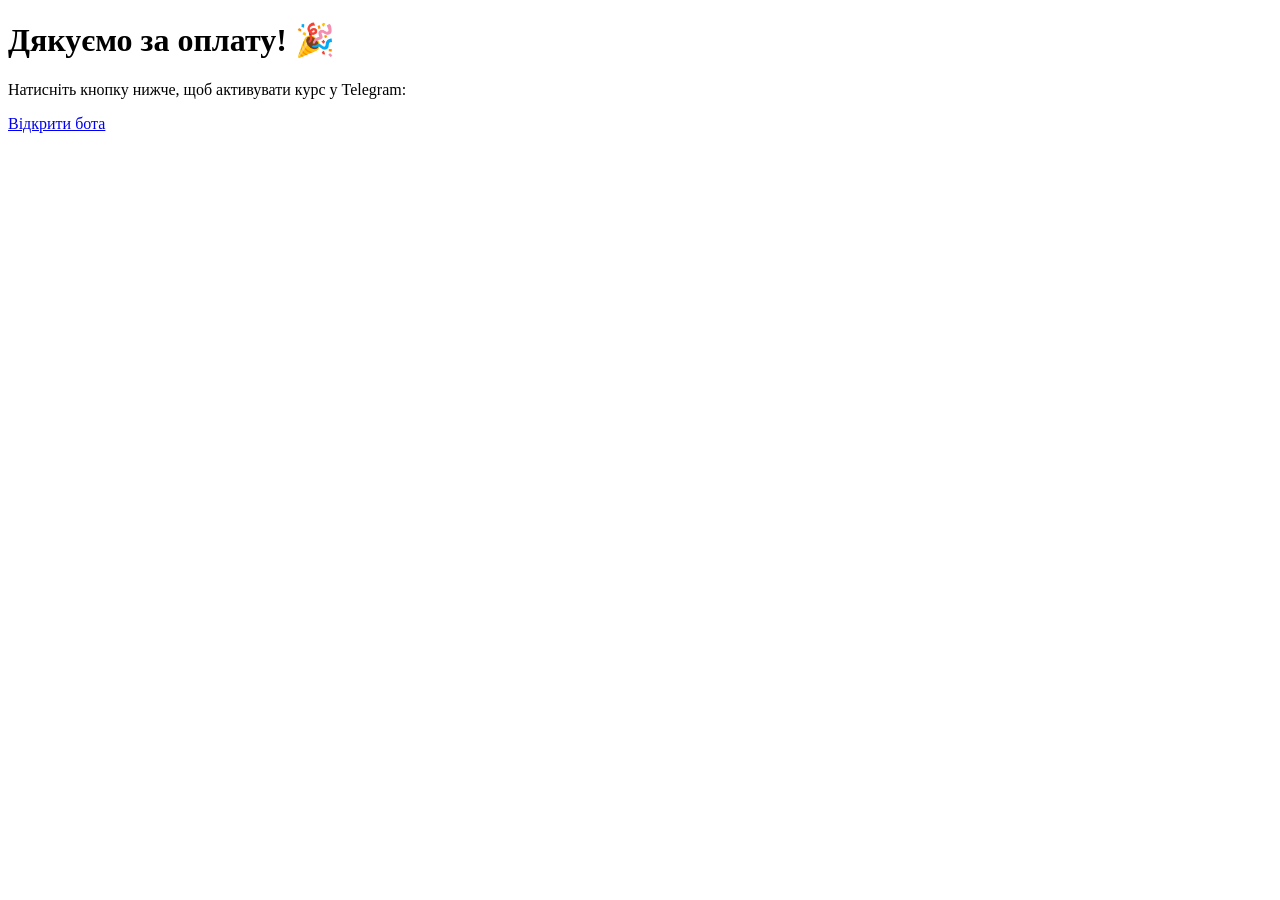
==== success.html @ a45d78f6 "feat: fix" ====
<!DOCTYPE html>
<html lang="uk">
<head>
  <meta charset="UTF-8" />
  <title>Оплата успішна</title>
</head>
<body>
  <h1>Дякуємо за оплату! 🎉</h1>
  <p>Натисніть кнопку нижче, щоб активувати курс у Telegram:</p>
  <a id="botLink" href="#">Відкрити бота</a>

  <script>
    const params = new URLSearchParams(window.location.search);
    const token = params.get("token");

    const botUsername = "YOUR_BOT_USERNAME";
    document.getElementById(
      "botLink"
    ).href = `https://t.me/${botUsername}?start=${token}`;
  </script>
</body>
</html>
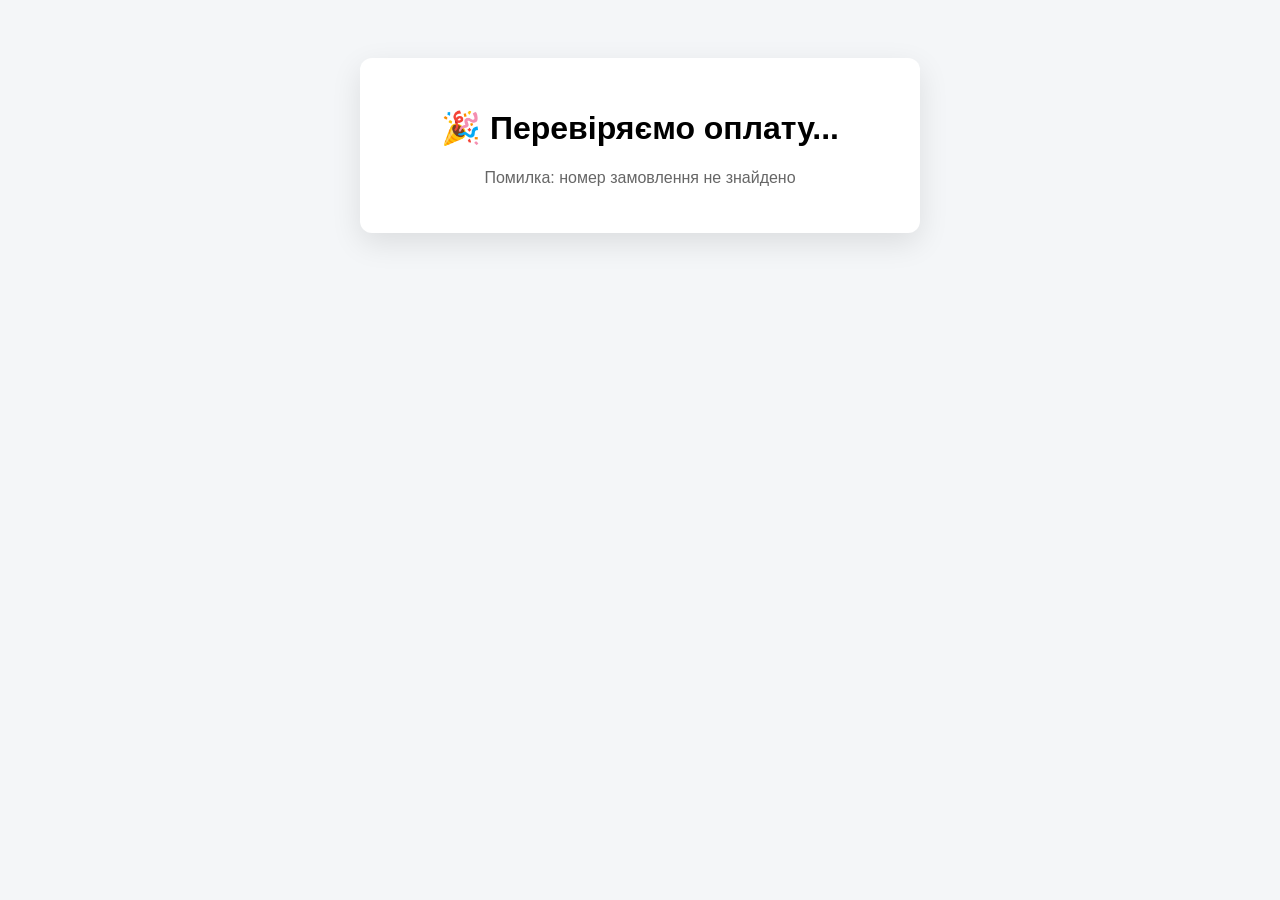
==== commit 1c7fb9ec: "feat: fix" ====
--- a/success.html
+++ b/success.html
@@ -3,20 +3,89 @@
 <head>
   <meta charset="UTF-8" />
   <title>Оплата успішна</title>
+  <style>
+    body {
+      font-family: Arial;
+      text-align: center;
+      padding: 50px;
+      background: #f4f6f8;
+    }
+    .card {
+      background: white;
+      padding: 30px;
+      border-radius: 12px;
+      max-width: 500px;
+      margin: auto;
+      box-shadow: 0 10px 30px rgba(0,0,0,0.1);
+    }
+    .btn {
+      display: inline-block;
+      margin-top: 20px;
+      padding: 12px 24px;
+      background: #229ED9;
+      color: white;
+      text-decoration: none;
+      border-radius: 8px;
+      font-size: 18px;
+    }
+    .loading {
+      color: #666;
+    }
+  </style>
 </head>
 <body>
-  <h1>Дякуємо за оплату! 🎉</h1>
-  <p>Натисніть кнопку нижче, щоб активувати курс у Telegram:</p>
-  <a id="botLink" href="#">Відкрити бота</a>
+  <div class="card">
+    <h1>🎉 Перевіряємо оплату...</h1>
+    <p class="loading" id="status">Будь ласка, зачекайте 3-5 секунд</p>
+    <a id="botLink" class="btn" style="display:none;">Відкрити Telegram бот</a>
+  </div>
 
   <script>
     const params = new URLSearchParams(window.location.search);
-    const token = params.get("token");
+    const order = params.get("order");
 
-    const botUsername = "YOUR_BOT_USERNAME";
-    document.getElementById(
-      "botLink"
-    ).href = `https://t.me/${botUsername}?start=${token}`;
+    const botUsername = "YOUR_BOT_USERNAME"; // <-- ЗАМІНИ
+    const API_URL = "https://validatetoken-dwtlhl22ra-uc.a.run.app";
+
+    async function checkPayment() {
+      if (!order) {
+        document.getElementById("status").innerText =
+          "Помилка: номер замовлення не знайдено";
+        return;
+      }
+
+      try {
+        // чекаємо webhook (WayForPay інколи обробляє 2-10 сек)
+        await new Promise((r) => setTimeout(r, 4000));
+
+        const res = await fetch(API_URL, {
+          method: "POST",
+          headers: { "Content-Type": "application/json" },
+          body: JSON.stringify({ orderReference: order }),
+        });
+
+        const data = await res.json();
+
+        if (!data.valid || !data.token) {
+          document.getElementById("status").innerText =
+            "Платіж ще обробляється. Оновіть сторінку через 5-10 секунд.";
+          return;
+        }
+
+        document.getElementById("status").innerText =
+          "✅ Оплата підтверджена! Доступ відкрито.";
+
+        const botLink = document.getElementById("botLink");
+        botLink.href = `https://t.me/${botUsername}?start=${data.token}`;
+        botLink.style.display = "inline-block";
+      } catch (e) {
+        document.getElementById("status").innerText =
+          "Помилка перевірки оплати. Спробуйте оновити сторінку.";
+        console.error(e);
+      }
+    }
+
+    checkPayment();
   </script>
 </body>
 </html>
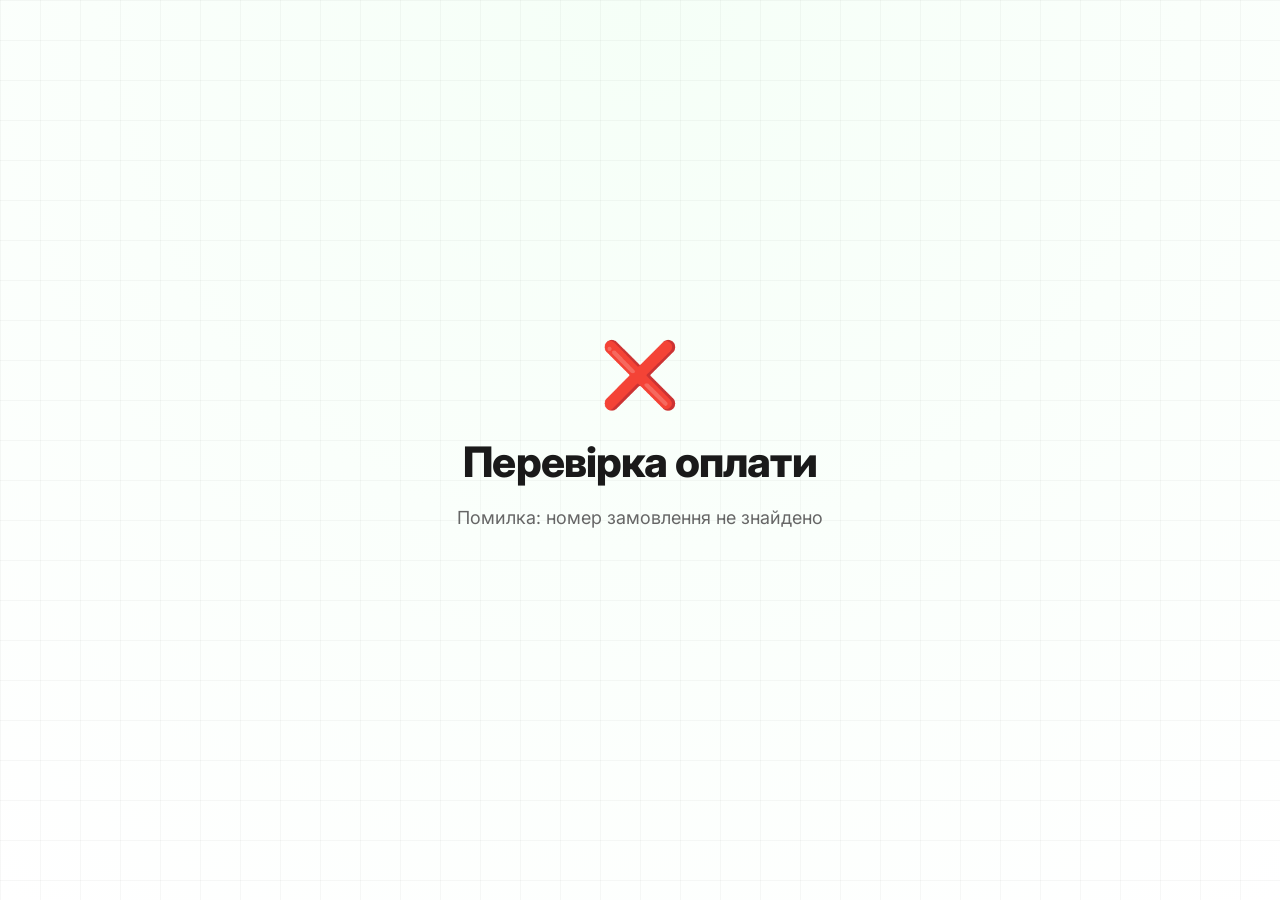
==== commit bb758f97: "feat: fix" ====
--- a/success.html
+++ b/success.html
@@ -1,91 +1,186 @@
 <!DOCTYPE html>
 <html lang="uk">
 <head>
-  <meta charset="UTF-8" />
-  <title>Оплата успішна</title>
-  <style>
-    body {
-      font-family: Arial;
-      text-align: center;
-      padding: 50px;
-      background: #f4f6f8;
-    }
-    .card {
-      background: white;
-      padding: 30px;
-      border-radius: 12px;
-      max-width: 500px;
-      margin: auto;
-      box-shadow: 0 10px 30px rgba(0,0,0,0.1);
-    }
-    .btn {
-      display: inline-block;
-      margin-top: 20px;
-      padding: 12px 24px;
-      background: #229ED9;
-      color: white;
-      text-decoration: none;
-      border-radius: 8px;
-      font-size: 18px;
-    }
-    .loading {
-      color: #666;
-    }
-  </style>
+    <meta charset="UTF-8">
+    <meta name="viewport" content="width=device-width, initial-scale=1.0">
+    <title>Оплата успішна | Матриця Долі</title>
+    <link rel="preconnect" href="https://fonts.googleapis.com">
+    <link rel="preconnect" href="https://fonts.gstatic.com" crossorigin>
+    <link href="https://fonts.googleapis.com/css2?family=Inter:wght@400;600;800&display=swap" rel="stylesheet">
+    <style>
+        :root {
+            --bg-gradient: radial-gradient(circle at top center, #f5fff7 0%, #ffffff 100%); /* Легкий відтінок зеленого для успіху */
+            --accent-color: #1a1a1a;
+            --text-main: #1a1a1a;
+            --text-secondary: #666;
+            --grid-color: rgba(0, 0, 0, 0.03);
+            --success-color: #27ae60;
+        }
+
+        * {
+            margin: 0;
+            padding: 0;
+            box-sizing: border-box;
+            font-family: 'Inter', sans-serif;
+        }
+
+        body {
+            background: var(--bg-gradient);
+            color: var(--text-main);
+            min-height: 100vh;
+            display: flex;
+            align-items: center;
+            justify-content: center;
+            overflow: hidden;
+            position: relative;
+        }
+
+        /* Фонова сітка */
+        body::before {
+            content: "";
+            position: absolute;
+            top: 0; left: 0; right: 0; bottom: 0;
+            background-image: 
+                linear-gradient(var(--grid-color) 1px, transparent 1px),
+                linear-gradient(90deg, var(--grid-color) 1px, transparent 1px);
+            background-size: 40px 40px;
+            z-index: -1;
+        }
+
+        .container {
+            width: 100%;
+            max-width: 500px;
+            padding: 2rem;
+            text-align: center;
+            animation: fadeIn 0.8s ease-out;
+        }
+
+        /* Іконка успіху або емодзі */
+        .status-icon {
+            font-size: 64px;
+            margin-bottom: 24px;
+            display: inline-block;
+        }
+
+        h1 {
+            font-size: clamp(28px, 6vw, 42px);
+            font-weight: 800;
+            line-height: 1.2;
+            letter-spacing: -0.02em;
+            margin-bottom: 16px;
+        }
+
+        .status-text {
+            font-size: 18px;
+            color: var(--text-secondary);
+            margin-bottom: 32px;
+            line-height: 1.6;
+        }
+
+        /* Кнопка Telegram */
+        .btn-telegram {
+            display: none; /* З'явиться через JS */
+            width: 100%;
+            max-width: 320px;
+            margin: 0 auto;
+            padding: 18px 24px;
+            border-radius: 16px;
+            background: var(--accent-color);
+            color: white;
+            text-decoration: none;
+            font-size: 16px;
+            font-weight: 600;
+            transition: all 0.3s ease;
+            box-shadow: 0 10px 20px rgba(0,0,0,0.1);
+        }
+
+        .btn-telegram:hover {
+            transform: translateY(-2px);
+            box-shadow: 0 15px 30px rgba(0,0,0,0.15);
+            opacity: 0.9;
+        }
+
+        /* Анімація завантаження (крапки) */
+        .loading-dots:after {
+            content: ' .';
+            animation: dots 1.5s steps(5, end) infinite;
+        }
+
+        @keyframes dots {
+            0%, 20% { color: rgba(0,0,0,0); text-shadow: .25em 0 0 rgba(0,0,0,0), .5em 0 0 rgba(0,0,0,0); }
+            40% { color: var(--text-secondary); text-shadow: .25em 0 0 rgba(0,0,0,0), .5em 0 0 rgba(0,0,0,0); }
+            60% { text-shadow: .25em 0 0 var(--text-secondary), .5em 0 0 rgba(0,0,0,0); }
+            80%, 100% { text-shadow: .25em 0 0 var(--text-secondary), .5em 0 0 var(--text-secondary); }
+        }
+
+        @keyframes fadeIn {
+            from { opacity: 0; transform: translateY(20px); }
+            to { opacity: 1; transform: translateY(0); }
+        }
+    </style>
 </head>
 <body>
-  <div class="card">
-    <h1>🎉 Перевіряємо оплату...</h1>
-    <p class="loading" id="status">Будь ласка, зачекайте 3-5 секунд</p>
-    <a id="botLink" class="btn" style="display:none;">Відкрити Telegram бот</a>
-  </div>
 
-  <script>
-    const params = new URLSearchParams(window.location.search);
-    const order = params.get("order");
+    <div class="container">
+        <div class="status-icon" id="icon">⏳</div>
+        <h1 id="headline">Перевірка оплати</h1>
+        <p class="status-text" id="status">Будь ласка, зачекайте 3-5 секунд<span class="loading-dots"></span></p>
+        
+        <a id="botLink" class="btn-telegram">
+            Відкрити Telegram бот
+        </a>
+    </div>
 
-    const botUsername = "YOUR_BOT_USERNAME"; // <-- ЗАМІНИ
-    const API_URL = "https://validatetoken-dwtlhl22ra-uc.a.run.app";
+    <script>
+        const params = new URLSearchParams(window.location.search);
+        const order = params.get("order");
 
-    async function checkPayment() {
-      if (!order) {
-        document.getElementById("status").innerText =
-          "Помилка: номер замовлення не знайдено";
-        return;
-      }
+        const botUsername = "my_course_ua_bot";
+        const API_URL = "https://validatetoken-dwtlhl22ra-uc.a.run.app";
 
-      try {
-        // чекаємо webhook (WayForPay інколи обробляє 2-10 сек)
-        await new Promise((r) => setTimeout(r, 4000));
+        async function checkPayment() {
+            if (!order) {
+                document.getElementById("status").innerText = "Помилка: номер замовлення не знайдено";
+                document.getElementById("icon").innerText = "❌";
+                return;
+            }
 
-        const res = await fetch(API_URL, {
-          method: "POST",
-          headers: { "Content-Type": "application/json" },
-          body: JSON.stringify({ orderReference: order }),
-        });
+            try {
+                // Очікування обробки платежу
+                await new Promise((r) => setTimeout(r, 4000));
 
-        const data = await res.json();
+                const res = await fetch(API_URL, {
+                    method: "POST",
+                    headers: { "Content-Type": "application/json" },
+                    body: JSON.stringify({ orderReference: order }),
+                });
 
-        if (!data.valid || !data.token) {
-          document.getElementById("status").innerText =
-            "Платіж ще обробляється. Оновіть сторінку через 5-10 секунд.";
-          return;
+                const data = await res.json();
+
+                if (!data.valid || !data.token) {
+                    document.getElementById("status").innerText = "Платіж ще обробляється. Оновіть сторінку через 10 секунд.";
+                    document.getElementById("icon").innerText = "🔄";
+                    return;
+                }
+
+                // Успіх
+                document.getElementById("icon").innerText = "✅";
+                document.getElementById("headline").innerText = "Оплата успішна!";
+                document.getElementById("status").innerText = "Доступ активовано. Натисніть кнопку нижче, щоб почати навчання.";
+                document.getElementById("status").style.color = "var(--success-color)";
+
+                const botLink = document.getElementById("botLink");
+                botLink.href = `https://t.me/${botUsername}?start=${data.token}`;
+                botLink.style.display = "block";
+                
+            } catch (e) {
+                document.getElementById("status").innerText = "Помилка з'єднання. Спробуйте оновити сторінку.";
+                document.getElementById("icon").innerText = "⚠️";
+                console.error(e);
+            }
         }
 
-        document.getElementById("status").innerText =
-          "✅ Оплата підтверджена! Доступ відкрито.";
-
-        const botLink = document.getElementById("botLink");
-        botLink.href = `https://t.me/${botUsername}?start=${data.token}`;
-        botLink.style.display = "inline-block";
-      } catch (e) {
-        document.getElementById("status").innerText =
-          "Помилка перевірки оплати. Спробуйте оновити сторінку.";
-        console.error(e);
-      }
-    }
-
-    checkPayment();
-  </script>
+        checkPayment();
+    </script>
 </body>
 </html>
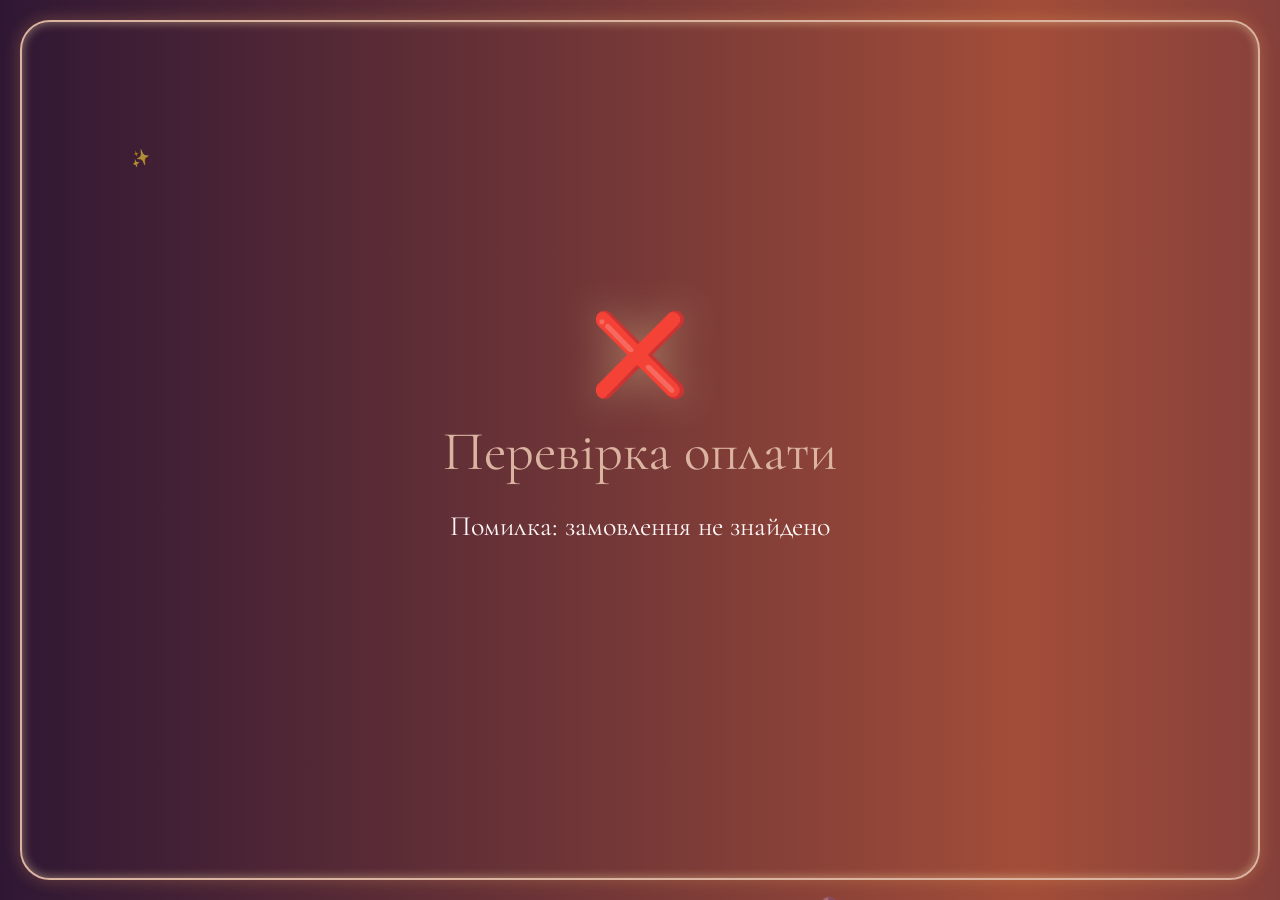
==== commit 3324968d: "feat: fix" ====
--- a/success.html
+++ b/success.html
@@ -3,20 +3,13 @@
 <head>
     <meta charset="UTF-8">
     <meta name="viewport" content="width=device-width, initial-scale=1.0">
-    <title>Оплата успішна | Матриця Долі</title>
+    <title>Статус оплати | Матриця Долі</title>
+    
     <link rel="preconnect" href="https://fonts.googleapis.com">
     <link rel="preconnect" href="https://fonts.gstatic.com" crossorigin>
-    <link href="https://fonts.googleapis.com/css2?family=Inter:wght@400;600;800&display=swap" rel="stylesheet">
+    <link href="https://fonts.googleapis.com/css2?family=Inter:wght@400;600;800&family=Cormorant+Garamond:wght@400;600&family=Montserrat:wght@600&display=swap" rel="stylesheet">
+    
     <style>
-        :root {
-            --bg-gradient: radial-gradient(circle at top center, #f5fff7 0%, #ffffff 100%); /* Легкий відтінок зеленого для успіху */
-            --accent-color: #1a1a1a;
-            --text-main: #1a1a1a;
-            --text-secondary: #666;
-            --grid-color: rgba(0, 0, 0, 0.03);
-            --success-color: #27ae60;
-        }
-
         * {
             margin: 0;
             padding: 0;
@@ -25,82 +18,127 @@
         }
 
         body {
-            background: var(--bg-gradient);
-            color: var(--text-main);
+            min-height: 100vh;
+            overflow: hidden;
+            background: #2f1734; /* Фолбек */
+        }
+
+        .hero-section {
+            position: relative;
+            width: 100%;
             min-height: 100vh;
             display: flex;
             align-items: center;
             justify-content: center;
+            padding: 20px;
+            background: linear-gradient(90deg, #2f1734 0%, #a24d39 80%, #86403b 100%);
             overflow: hidden;
-            position: relative;
-        }
-
-        /* Фонова сітка */
-        body::before {
+        }
+
+        /* Золотиста рамка як на головній */
+        .hero-section::before {
             content: "";
             position: absolute;
-            top: 0; left: 0; right: 0; bottom: 0;
-            background-image: 
-                linear-gradient(var(--grid-color) 1px, transparent 1px),
-                linear-gradient(90deg, var(--grid-color) 1px, transparent 1px);
-            background-size: 40px 40px;
-            z-index: -1;
-        }
-
-        .container {
-            width: 100%;
-            max-width: 500px;
-            padding: 2rem;
+            z-index: 10;
+            top: 20px;
+            left: 20px;
+            right: 20px;
+            bottom: 20px;
+            border-radius: 30px;
+            pointer-events: none;
+            border: 2px solid #dbb3a1;
+            box-shadow:
+                0 0 15px 2px rgba(255, 180, 100, 0.212),
+                inset 0 0 10px 1px rgba(255, 230, 170, 0.4);
+        }
+
+        .info {
+            display: flex;
+            flex-direction: column;
+            align-items: center;
             text-align: center;
+            max-width: 800px;
+            width: 90%;
+            color: #fef6f7;
+            z-index: 20;
             animation: fadeIn 0.8s ease-out;
         }
 
-        /* Іконка успіху або емодзі */
         .status-icon {
-            font-size: 64px;
-            margin-bottom: 24px;
-            display: inline-block;
+            font-size: 80px;
+            margin-bottom: 20px;
+            filter: drop-shadow(0px 0px 20px rgba(255, 230, 170, 0.4));
         }
 
         h1 {
-            font-size: clamp(28px, 6vw, 42px);
-            font-weight: 800;
-            line-height: 1.2;
-            letter-spacing: -0.02em;
-            margin-bottom: 16px;
+            font-family: "Cormorant Garamond", serif;
+            font-size: clamp(35px, 5vw, 55px);
+            font-weight: normal;
+            margin-bottom: 25px;
+            color: #dbb3a1;
+            line-height: 1.1;
         }
 
         .status-text {
-            font-size: 18px;
-            color: var(--text-secondary);
-            margin-bottom: 32px;
-            line-height: 1.6;
-        }
-
-        /* Кнопка Telegram */
+            font-family: "Cormorant Garamond", serif;
+            font-size: clamp(20px, 3vw, 28px);
+            margin-bottom: 50px;
+            color: #fef6f7;
+            line-height: 1.4;
+        }
+
+        /* Стиль кнопки як на головній */
         .btn-telegram {
             display: none; /* З'явиться через JS */
+            flex-direction: row;
+            justify-content: center;
+            align-items: center;
+            gap: 15px;
             width: 100%;
-            max-width: 320px;
-            margin: 0 auto;
-            padding: 18px 24px;
-            border-radius: 16px;
-            background: var(--accent-color);
-            color: white;
+            max-width: 420px;
+            height: 75px;
+            background: linear-gradient(0deg, #0b6e88 0%, #093e52 100%);
+            border-radius: 45px;
+            border: 2px solid #dbb3a1;
+            box-shadow: 0 0 15px 2px rgba(255, 180, 100, 0.212);
+            color: #dbb3a1;
+            font-size: 18px;
+            text-transform: uppercase;
+            font-weight: 600;
+            font-family: "Montserrat", serif;
             text-decoration: none;
-            font-size: 16px;
-            font-weight: 600;
-            transition: all 0.3s ease;
-            box-shadow: 0 10px 20px rgba(0,0,0,0.1);
+            transition: 0.4s;
+            cursor: pointer;
         }
 
         .btn-telegram:hover {
+            box-shadow:
+                0px 0px 25px 1px rgba(255, 180, 100, 0.5),
+                inset 0 0 10px 1px rgba(255, 230, 170, 0.2);
             transform: translateY(-2px);
-            box-shadow: 0 15px 30px rgba(0,0,0,0.15);
-            opacity: 0.9;
-        }
-
-        /* Анімація завантаження (крапки) */
+        }
+
+        /* Декоративні іконки з головної */
+        #icon01 {
+            position: absolute;
+            width: 120px;
+            top: 15%;
+            left: 10%;
+            transform: rotate(-15deg);
+            opacity: 0.6;
+        }
+
+        #icon02 {
+            position: absolute;
+            width: 600px;
+            bottom: -10%;
+            right: -10%;
+            transform: rotate(15deg);
+            z-index: 1;
+            opacity: 0.3;
+        }
+
+        /* Анімація точок завантаження */
         .loading-dots:after {
             content: ' .';
             animation: dots 1.5s steps(5, end) infinite;
@@ -108,45 +146,64 @@
 
         @keyframes dots {
             0%, 20% { color: rgba(0,0,0,0); text-shadow: .25em 0 0 rgba(0,0,0,0), .5em 0 0 rgba(0,0,0,0); }
-            40% { color: var(--text-secondary); text-shadow: .25em 0 0 rgba(0,0,0,0), .5em 0 0 rgba(0,0,0,0); }
-            60% { text-shadow: .25em 0 0 var(--text-secondary), .5em 0 0 rgba(0,0,0,0); }
-            80%, 100% { text-shadow: .25em 0 0 var(--text-secondary), .5em 0 0 var(--text-secondary); }
+            40% { color: #fef6f7; text-shadow: .25em 0 0 rgba(0,0,0,0), .5em 0 0 rgba(0,0,0,0); }
+            60% { text-shadow: .25em 0 0 #fef6f7, .5em 0 0 rgba(0,0,0,0); }
+            80%, 100% { text-shadow: .25em 0 0 #fef6f7, .5em 0 0 #fef6f7; }
         }
 
         @keyframes fadeIn {
             from { opacity: 0; transform: translateY(20px); }
             to { opacity: 1; transform: translateY(0); }
         }
+
+        /* Мобільна адаптація */
+        @media (max-width: 769px) {
+            body { overflow-y: auto; }
+            .hero-section::before {
+                top: 10px; left: 10px; right: 10px; bottom: 10px;
+            }
+            .btn-telegram {
+                height: 65px;
+                font-size: 14px;
+            }
+            #icon02 { width: 300px; }
+        }
     </style>
 </head>
 <body>
 
-    <div class="container">
-        <div class="status-icon" id="icon">⏳</div>
-        <h1 id="headline">Перевірка оплати</h1>
-        <p class="status-text" id="status">Будь ласка, зачекайте 3-5 секунд<span class="loading-dots"></span></p>
-        
-        <a id="botLink" class="btn-telegram">
-            Відкрити Telegram бот
-        </a>
-    </div>
+    <section class="hero-section">
+        <div id="icon01">✨</div> 
+        <div id="icon02">🔮</div>
+
+        <div class="info">
+            <div class="status-icon" id="icon">⏳</div>
+            <h1 id="headline">Перевірка оплати</h1>
+            <p class="status-text" id="status">
+                Будь ласка, зачекайте 3-5 секунд<span class="loading-dots"></span>
+            </p>
+            
+            <a id="botLink" class="btn-telegram">
+                Відкрити Telegram бот
+            </a>
+        </div>
+    </section>
 
     <script>
         const params = new URLSearchParams(window.location.search);
         const order = params.get("order");
-
-        const botUsername = "my_course_ua_bot";
+        const botUsername = "PathOfTarot_bot";
         const API_URL = "https://validatetoken-dwtlhl22ra-uc.a.run.app";
 
         async function checkPayment() {
             if (!order) {
-                document.getElementById("status").innerText = "Помилка: номер замовлення не знайдено";
+                document.getElementById("status").innerText = "Помилка: замовлення не знайдено";
                 document.getElementById("icon").innerText = "❌";
                 return;
             }
 
             try {
-                // Очікування обробки платежу
+                // Штучна пауза для процесінгу
                 await new Promise((r) => setTimeout(r, 4000));
 
                 const res = await fetch(API_URL, {
@@ -166,12 +223,11 @@
                 // Успіх
                 document.getElementById("icon").innerText = "✅";
                 document.getElementById("headline").innerText = "Оплата успішна!";
-                document.getElementById("status").innerText = "Доступ активовано. Натисніть кнопку нижче, щоб почати навчання.";
-                document.getElementById("status").style.color = "var(--success-color)";
-
+                document.getElementById("status").innerText = "Доступ активовано. Натисніть кнопку нижче, щоб почати шлях.";
+                
                 const botLink = document.getElementById("botLink");
                 botLink.href = `https://t.me/${botUsername}?start=${data.token}`;
-                botLink.style.display = "block";
+                botLink.style.display = "flex";
                 
             } catch (e) {
                 document.getElementById("status").innerText = "Помилка з'єднання. Спробуйте оновити сторінку.";
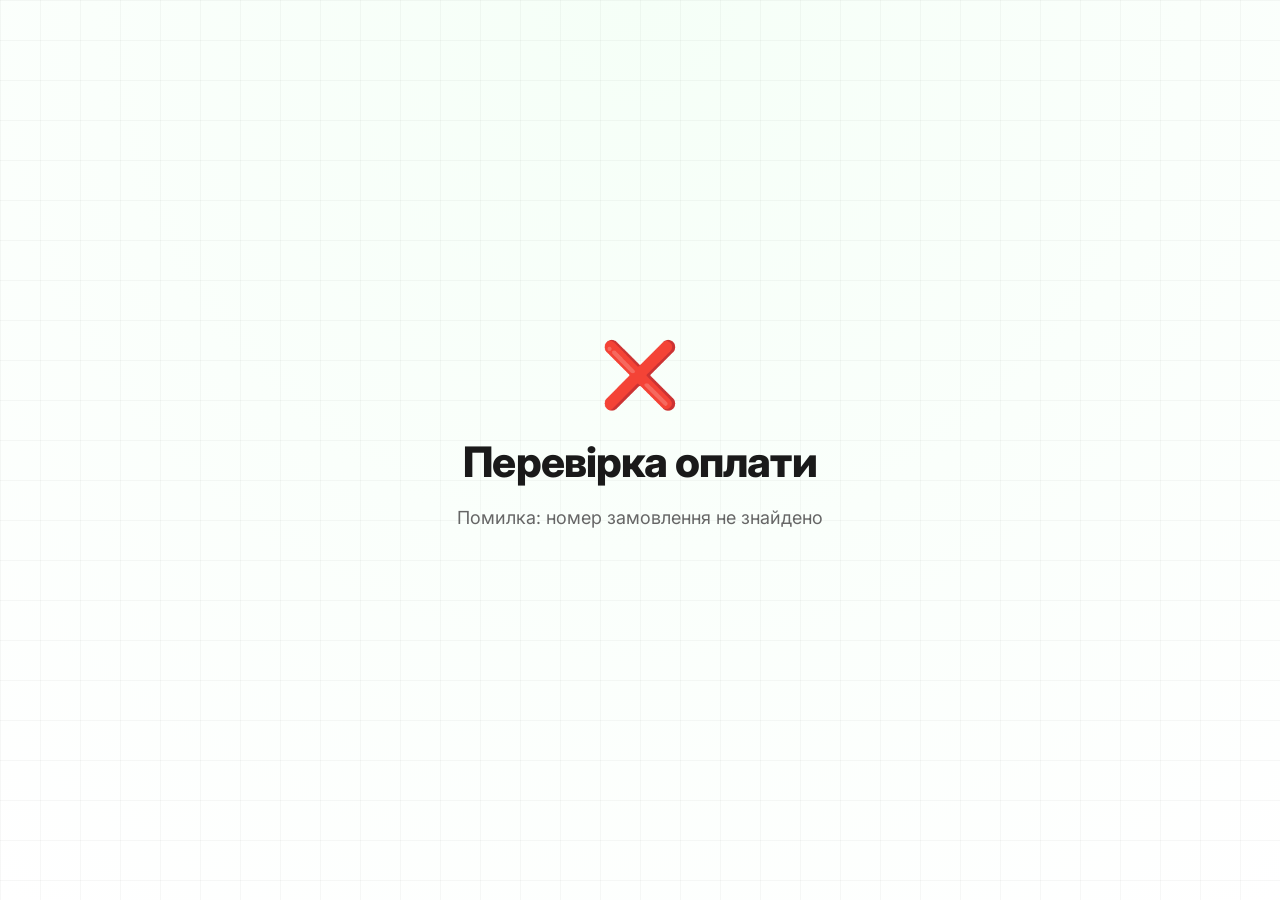
==== commit 2507387f: "feat: fix" ====
--- a/success.html
+++ b/success.html
@@ -3,13 +3,20 @@
 <head>
     <meta charset="UTF-8">
     <meta name="viewport" content="width=device-width, initial-scale=1.0">
-    <title>Статус оплати | Матриця Долі</title>
-    
+    <title>Оплата успішна | Матриця Долі</title>
     <link rel="preconnect" href="https://fonts.googleapis.com">
     <link rel="preconnect" href="https://fonts.gstatic.com" crossorigin>
-    <link href="https://fonts.googleapis.com/css2?family=Inter:wght@400;600;800&family=Cormorant+Garamond:wght@400;600&family=Montserrat:wght@600&display=swap" rel="stylesheet">
-    
+    <link href="https://fonts.googleapis.com/css2?family=Inter:wght@400;600;800&display=swap" rel="stylesheet">
     <style>
+        :root {
+            --bg-gradient: radial-gradient(circle at top center, #f5fff7 0%, #ffffff 100%); /* Легкий відтінок зеленого для успіху */
+            --accent-color: #1a1a1a;
+            --text-main: #1a1a1a;
+            --text-secondary: #666;
+            --grid-color: rgba(0, 0, 0, 0.03);
+            --success-color: #27ae60;
+        }
+
         * {
             margin: 0;
             padding: 0;
@@ -18,127 +25,82 @@
         }
 
         body {
-            min-height: 100vh;
-            overflow: hidden;
-            background: #2f1734; /* Фолбек */
-        }
-
-        .hero-section {
-            position: relative;
-            width: 100%;
+            background: var(--bg-gradient);
+            color: var(--text-main);
             min-height: 100vh;
             display: flex;
             align-items: center;
             justify-content: center;
-            padding: 20px;
-            background: linear-gradient(90deg, #2f1734 0%, #a24d39 80%, #86403b 100%);
             overflow: hidden;
+            position: relative;
         }
 
-        /* Золотиста рамка як на головній */
-        .hero-section::before {
+        /* Фонова сітка */
+        body::before {
             content: "";
             position: absolute;
-            z-index: 10;
-            top: 20px;
-            left: 20px;
-            right: 20px;
-            bottom: 20px;
-            border-radius: 30px;
-            pointer-events: none;
-            border: 2px solid #dbb3a1;
-            box-shadow:
-                0 0 15px 2px rgba(255, 180, 100, 0.212),
-                inset 0 0 10px 1px rgba(255, 230, 170, 0.4);
+            top: 0; left: 0; right: 0; bottom: 0;
+            background-image: 
+                linear-gradient(var(--grid-color) 1px, transparent 1px),
+                linear-gradient(90deg, var(--grid-color) 1px, transparent 1px);
+            background-size: 40px 40px;
+            z-index: -1;
         }
 
-        .info {
-            display: flex;
-            flex-direction: column;
-            align-items: center;
+        .container {
+            width: 100%;
+            max-width: 500px;
+            padding: 2rem;
             text-align: center;
-            max-width: 800px;
-            width: 90%;
-            color: #fef6f7;
-            z-index: 20;
             animation: fadeIn 0.8s ease-out;
         }
 
+        /* Іконка успіху або емодзі */
         .status-icon {
-            font-size: 80px;
-            margin-bottom: 20px;
-            filter: drop-shadow(0px 0px 20px rgba(255, 230, 170, 0.4));
+            font-size: 64px;
+            margin-bottom: 24px;
+            display: inline-block;
         }
 
         h1 {
-            font-family: "Cormorant Garamond", serif;
-            font-size: clamp(35px, 5vw, 55px);
-            font-weight: normal;
-            margin-bottom: 25px;
-            color: #dbb3a1;
-            line-height: 1.1;
+            font-size: clamp(28px, 6vw, 42px);
+            font-weight: 800;
+            line-height: 1.2;
+            letter-spacing: -0.02em;
+            margin-bottom: 16px;
         }
 
         .status-text {
-            font-family: "Cormorant Garamond", serif;
-            font-size: clamp(20px, 3vw, 28px);
-            margin-bottom: 50px;
-            color: #fef6f7;
-            line-height: 1.4;
+            font-size: 18px;
+            color: var(--text-secondary);
+            margin-bottom: 32px;
+            line-height: 1.6;
         }
 
-        /* Стиль кнопки як на головній */
+        /* Кнопка Telegram */
         .btn-telegram {
             display: none; /* З'явиться через JS */
-            flex-direction: row;
-            justify-content: center;
-            align-items: center;
-            gap: 15px;
             width: 100%;
-            max-width: 420px;
-            height: 75px;
-            background: linear-gradient(0deg, #0b6e88 0%, #093e52 100%);
-            border-radius: 45px;
-            border: 2px solid #dbb3a1;
-            box-shadow: 0 0 15px 2px rgba(255, 180, 100, 0.212);
-            color: #dbb3a1;
-            font-size: 18px;
-            text-transform: uppercase;
+            max-width: 320px;
+            margin: 0 auto;
+            padding: 18px 24px;
+            border-radius: 16px;
+            background: var(--accent-color);
+            color: white;
+            text-decoration: none;
+            font-size: 16px;
             font-weight: 600;
-            font-family: "Montserrat", serif;
-            text-decoration: none;
-            transition: 0.4s;
-            cursor: pointer;
+            transition: all 0.3s ease;
+            box-shadow: 0 10px 20px rgba(0,0,0,0.1);
         }
 
         .btn-telegram:hover {
-            box-shadow:
-                0px 0px 25px 1px rgba(255, 180, 100, 0.5),
-                inset 0 0 10px 1px rgba(255, 230, 170, 0.2);
             transform: translateY(-2px);
+            box-shadow: 0 15px 30px rgba(0,0,0,0.15);
+            opacity: 0.9;
         }
 
-        /* Декоративні іконки з головної */
-        #icon01 {
-            position: absolute;
-            width: 120px;
-            top: 15%;
-            left: 10%;
-            transform: rotate(-15deg);
-            opacity: 0.6;
-        }
-
-        #icon02 {
-            position: absolute;
-            width: 600px;
-            bottom: -10%;
-            right: -10%;
-            transform: rotate(15deg);
-            z-index: 1;
-            opacity: 0.3;
-        }
-
-        /* Анімація точок завантаження */
+        /* Анімація завантаження (крапки) */
         .loading-dots:after {
             content: ' .';
             animation: dots 1.5s steps(5, end) infinite;
@@ -146,64 +108,46 @@
 
         @keyframes dots {
             0%, 20% { color: rgba(0,0,0,0); text-shadow: .25em 0 0 rgba(0,0,0,0), .5em 0 0 rgba(0,0,0,0); }
-            40% { color: #fef6f7; text-shadow: .25em 0 0 rgba(0,0,0,0), .5em 0 0 rgba(0,0,0,0); }
-            60% { text-shadow: .25em 0 0 #fef6f7, .5em 0 0 rgba(0,0,0,0); }
-            80%, 100% { text-shadow: .25em 0 0 #fef6f7, .5em 0 0 #fef6f7; }
+            40% { color: var(--text-secondary); text-shadow: .25em 0 0 rgba(0,0,0,0), .5em 0 0 rgba(0,0,0,0); }
+            60% { text-shadow: .25em 0 0 var(--text-secondary), .5em 0 0 rgba(0,0,0,0); }
+            80%, 100% { text-shadow: .25em 0 0 var(--text-secondary), .5em 0 0 var(--text-secondary); }
         }
 
         @keyframes fadeIn {
             from { opacity: 0; transform: translateY(20px); }
             to { opacity: 1; transform: translateY(0); }
         }
-
-        /* Мобільна адаптація */
-        @media (max-width: 769px) {
-            body { overflow-y: auto; }
-            .hero-section::before {
-                top: 10px; left: 10px; right: 10px; bottom: 10px;
-            }
-            .btn-telegram {
-                height: 65px;
-                font-size: 14px;
-            }
-            #icon02 { width: 300px; }
-        }
     </style>
 </head>
 <body>
 
-    <section class="hero-section">
-        <div id="icon01">✨</div> 
-        <div id="icon02">🔮</div>
-
-        <div class="info">
-            <div class="status-icon" id="icon">⏳</div>
-            <h1 id="headline">Перевірка оплати</h1>
-            <p class="status-text" id="status">
-                Будь ласка, зачекайте 3-5 секунд<span class="loading-dots"></span>
-            </p>
-            
-            <a id="botLink" class="btn-telegram">
-                Відкрити Telegram бот
-            </a>
-        </div>
-    </section>
+    <div class="container">
+        <div class="status-icon" id="icon">⏳</div>
+        <h1 id="headline">Перевірка оплати</h1>
+        <p class="status-text" id="status">Будь ласка, зачекайте 3-5 секунд<span class="loading-dots"></span></p>
+        
+        <a id="botLink" class="btn-telegram">
+            Відкрити Telegram бот
+        </a>
+    </div>
 
     <script>
         const params = new URLSearchParams(window.location.search);
         const order = params.get("order");
+
         const botUsername = "PathOfTarot_bot";
+        // const API_URL = "https://validatetoken-dwtlhl22ra-uc.a.run.app";
         const API_URL = "https://validatetoken-dwtlhl22ra-uc.a.run.app";
 
         async function checkPayment() {
             if (!order) {
-                document.getElementById("status").innerText = "Помилка: замовлення не знайдено";
+                document.getElementById("status").innerText = "Помилка: номер замовлення не знайдено";
                 document.getElementById("icon").innerText = "❌";
                 return;
             }
 
             try {
-                // Штучна пауза для процесінгу
+                // Очікування обробки платежу
                 await new Promise((r) => setTimeout(r, 4000));
 
                 const res = await fetch(API_URL, {
@@ -223,11 +167,12 @@
                 // Успіх
                 document.getElementById("icon").innerText = "✅";
                 document.getElementById("headline").innerText = "Оплата успішна!";
-                document.getElementById("status").innerText = "Доступ активовано. Натисніть кнопку нижче, щоб почати шлях.";
-                
+                document.getElementById("status").innerText = "Доступ активовано. Натисніть кнопку нижче, щоб почати навчання.";
+                document.getElementById("status").style.color = "var(--success-color)";
+
                 const botLink = document.getElementById("botLink");
                 botLink.href = `https://t.me/${botUsername}?start=${data.token}`;
-                botLink.style.display = "flex";
+                botLink.style.display = "block";
                 
             } catch (e) {
                 document.getElementById("status").innerText = "Помилка з'єднання. Спробуйте оновити сторінку.";
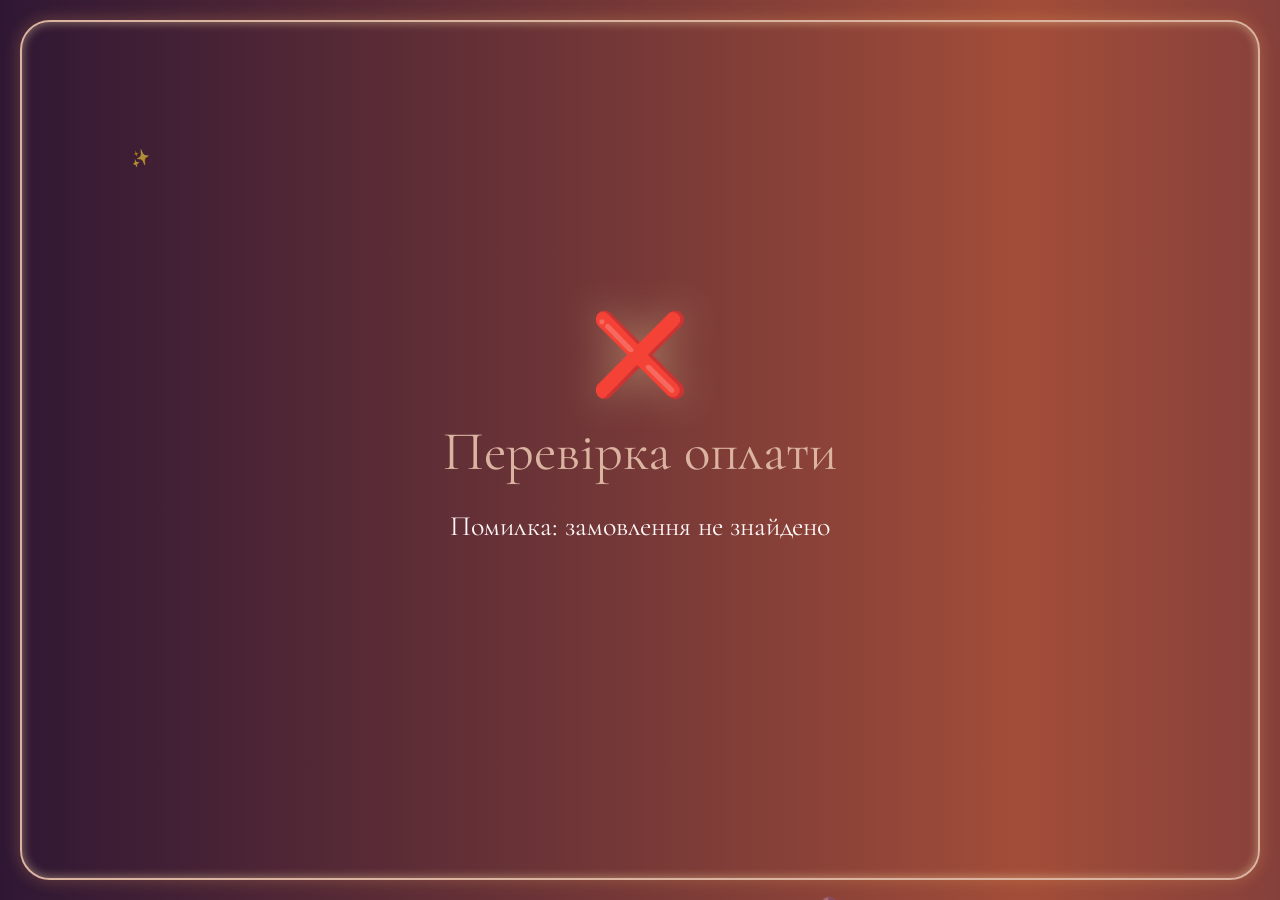
==== commit d075db22: "feat: fix" ====
--- a/success.html
+++ b/success.html
@@ -3,20 +3,13 @@
 <head>
     <meta charset="UTF-8">
     <meta name="viewport" content="width=device-width, initial-scale=1.0">
-    <title>Оплата успішна | Матриця Долі</title>
+    <title>Статус оплати | Матриця Долі</title>
+    
     <link rel="preconnect" href="https://fonts.googleapis.com">
     <link rel="preconnect" href="https://fonts.gstatic.com" crossorigin>
-    <link href="https://fonts.googleapis.com/css2?family=Inter:wght@400;600;800&display=swap" rel="stylesheet">
+    <link href="https://fonts.googleapis.com/css2?family=Inter:wght@400;600;800&family=Cormorant+Garamond:wght@400;600&family=Montserrat:wght@600&display=swap" rel="stylesheet">
+    
     <style>
-        :root {
-            --bg-gradient: radial-gradient(circle at top center, #f5fff7 0%, #ffffff 100%); /* Легкий відтінок зеленого для успіху */
-            --accent-color: #1a1a1a;
-            --text-main: #1a1a1a;
-            --text-secondary: #666;
-            --grid-color: rgba(0, 0, 0, 0.03);
-            --success-color: #27ae60;
-        }
-
         * {
             margin: 0;
             padding: 0;
@@ -25,82 +18,127 @@
         }
 
         body {
-            background: var(--bg-gradient);
-            color: var(--text-main);
+            min-height: 100vh;
+            overflow: hidden;
+            background: #2f1734; /* Фолбек */
+        }
+
+        .hero-section {
+            position: relative;
+            width: 100%;
             min-height: 100vh;
             display: flex;
             align-items: center;
             justify-content: center;
+            padding: 20px;
+            background: linear-gradient(90deg, #2f1734 0%, #a24d39 80%, #86403b 100%);
             overflow: hidden;
-            position: relative;
-        }
-
-        /* Фонова сітка */
-        body::before {
+        }
+
+        /* Золотиста рамка як на головній */
+        .hero-section::before {
             content: "";
             position: absolute;
-            top: 0; left: 0; right: 0; bottom: 0;
-            background-image: 
-                linear-gradient(var(--grid-color) 1px, transparent 1px),
-                linear-gradient(90deg, var(--grid-color) 1px, transparent 1px);
-            background-size: 40px 40px;
-            z-index: -1;
-        }
-
-        .container {
-            width: 100%;
-            max-width: 500px;
-            padding: 2rem;
+            z-index: 10;
+            top: 20px;
+            left: 20px;
+            right: 20px;
+            bottom: 20px;
+            border-radius: 30px;
+            pointer-events: none;
+            border: 2px solid #dbb3a1;
+            box-shadow:
+                0 0 15px 2px rgba(255, 180, 100, 0.212),
+                inset 0 0 10px 1px rgba(255, 230, 170, 0.4);
+        }
+
+        .info {
+            display: flex;
+            flex-direction: column;
+            align-items: center;
             text-align: center;
+            max-width: 800px;
+            width: 90%;
+            color: #fef6f7;
+            z-index: 20;
             animation: fadeIn 0.8s ease-out;
         }
 
-        /* Іконка успіху або емодзі */
         .status-icon {
-            font-size: 64px;
-            margin-bottom: 24px;
-            display: inline-block;
+            font-size: 80px;
+            margin-bottom: 20px;
+            filter: drop-shadow(0px 0px 20px rgba(255, 230, 170, 0.4));
         }
 
         h1 {
-            font-size: clamp(28px, 6vw, 42px);
-            font-weight: 800;
-            line-height: 1.2;
-            letter-spacing: -0.02em;
-            margin-bottom: 16px;
+            font-family: "Cormorant Garamond", serif;
+            font-size: clamp(35px, 5vw, 55px);
+            font-weight: normal;
+            margin-bottom: 25px;
+            color: #dbb3a1;
+            line-height: 1.1;
         }
 
         .status-text {
-            font-size: 18px;
-            color: var(--text-secondary);
-            margin-bottom: 32px;
-            line-height: 1.6;
-        }
-
-        /* Кнопка Telegram */
+            font-family: "Cormorant Garamond", serif;
+            font-size: clamp(20px, 3vw, 28px);
+            margin-bottom: 50px;
+            color: #fef6f7;
+            line-height: 1.4;
+        }
+
+        /* Стиль кнопки як на головній */
         .btn-telegram {
             display: none; /* З'явиться через JS */
+            flex-direction: row;
+            justify-content: center;
+            align-items: center;
+            gap: 15px;
             width: 100%;
-            max-width: 320px;
-            margin: 0 auto;
-            padding: 18px 24px;
-            border-radius: 16px;
-            background: var(--accent-color);
-            color: white;
+            max-width: 420px;
+            height: 75px;
+            background: linear-gradient(0deg, #0b6e88 0%, #093e52 100%);
+            border-radius: 45px;
+            border: 2px solid #dbb3a1;
+            box-shadow: 0 0 15px 2px rgba(255, 180, 100, 0.212);
+            color: #dbb3a1;
+            font-size: 18px;
+            text-transform: uppercase;
+            font-weight: 600;
+            font-family: "Montserrat", serif;
             text-decoration: none;
-            font-size: 16px;
-            font-weight: 600;
-            transition: all 0.3s ease;
-            box-shadow: 0 10px 20px rgba(0,0,0,0.1);
+            transition: 0.4s;
+            cursor: pointer;
         }
 
         .btn-telegram:hover {
+            box-shadow:
+                0px 0px 25px 1px rgba(255, 180, 100, 0.5),
+                inset 0 0 10px 1px rgba(255, 230, 170, 0.2);
             transform: translateY(-2px);
-            box-shadow: 0 15px 30px rgba(0,0,0,0.15);
-            opacity: 0.9;
-        }
-
-        /* Анімація завантаження (крапки) */
+        }
+
+        /* Декоративні іконки з головної */
+        #icon01 {
+            position: absolute;
+            width: 120px;
+            top: 15%;
+            left: 10%;
+            transform: rotate(-15deg);
+            opacity: 0.6;
+        }
+
+        #icon02 {
+            position: absolute;
+            width: 600px;
+            bottom: -10%;
+            right: -10%;
+            transform: rotate(15deg);
+            z-index: 1;
+            opacity: 0.3;
+        }
+
+        /* Анімація точок завантаження */
         .loading-dots:after {
             content: ' .';
             animation: dots 1.5s steps(5, end) infinite;
@@ -108,46 +146,64 @@
 
         @keyframes dots {
             0%, 20% { color: rgba(0,0,0,0); text-shadow: .25em 0 0 rgba(0,0,0,0), .5em 0 0 rgba(0,0,0,0); }
-            40% { color: var(--text-secondary); text-shadow: .25em 0 0 rgba(0,0,0,0), .5em 0 0 rgba(0,0,0,0); }
-            60% { text-shadow: .25em 0 0 var(--text-secondary), .5em 0 0 rgba(0,0,0,0); }
-            80%, 100% { text-shadow: .25em 0 0 var(--text-secondary), .5em 0 0 var(--text-secondary); }
+            40% { color: #fef6f7; text-shadow: .25em 0 0 rgba(0,0,0,0), .5em 0 0 rgba(0,0,0,0); }
+            60% { text-shadow: .25em 0 0 #fef6f7, .5em 0 0 rgba(0,0,0,0); }
+            80%, 100% { text-shadow: .25em 0 0 #fef6f7, .5em 0 0 #fef6f7; }
         }
 
         @keyframes fadeIn {
             from { opacity: 0; transform: translateY(20px); }
             to { opacity: 1; transform: translateY(0); }
         }
+
+        /* Мобільна адаптація */
+        @media (max-width: 769px) {
+            body { overflow-y: auto; }
+            .hero-section::before {
+                top: 10px; left: 10px; right: 10px; bottom: 10px;
+            }
+            .btn-telegram {
+                height: 65px;
+                font-size: 14px;
+            }
+            #icon02 { width: 300px; }
+        }
     </style>
 </head>
 <body>
 
-    <div class="container">
-        <div class="status-icon" id="icon">⏳</div>
-        <h1 id="headline">Перевірка оплати</h1>
-        <p class="status-text" id="status">Будь ласка, зачекайте 3-5 секунд<span class="loading-dots"></span></p>
-        
-        <a id="botLink" class="btn-telegram">
-            Відкрити Telegram бот
-        </a>
-    </div>
+    <section class="hero-section">
+        <div id="icon01">✨</div> 
+        <div id="icon02">🔮</div>
+
+        <div class="info">
+            <div class="status-icon" id="icon">⏳</div>
+            <h1 id="headline">Перевірка оплати</h1>
+            <p class="status-text" id="status">
+                Будь ласка, зачекайте 3-5 секунд<span class="loading-dots"></span>
+            </p>
+            
+            <a id="botLink" class="btn-telegram">
+                Відкрити Telegram бот
+            </a>
+        </div>
+    </section>
 
     <script>
         const params = new URLSearchParams(window.location.search);
         const order = params.get("order");
-
         const botUsername = "PathOfTarot_bot";
-        // const API_URL = "https://validatetoken-dwtlhl22ra-uc.a.run.app";
         const API_URL = "https://validatetoken-dwtlhl22ra-uc.a.run.app";
 
         async function checkPayment() {
             if (!order) {
-                document.getElementById("status").innerText = "Помилка: номер замовлення не знайдено";
+                document.getElementById("status").innerText = "Помилка: замовлення не знайдено";
                 document.getElementById("icon").innerText = "❌";
                 return;
             }
 
             try {
-                // Очікування обробки платежу
+                // Штучна пауза для процесінгу
                 await new Promise((r) => setTimeout(r, 4000));
 
                 const res = await fetch(API_URL, {
@@ -167,12 +223,11 @@
                 // Успіх
                 document.getElementById("icon").innerText = "✅";
                 document.getElementById("headline").innerText = "Оплата успішна!";
-                document.getElementById("status").innerText = "Доступ активовано. Натисніть кнопку нижче, щоб почати навчання.";
-                document.getElementById("status").style.color = "var(--success-color)";
-
+                document.getElementById("status").innerText = "Доступ активовано. Натисніть кнопку нижче, щоб почати шлях.";
+                
                 const botLink = document.getElementById("botLink");
                 botLink.href = `https://t.me/${botUsername}?start=${data.token}`;
-                botLink.style.display = "block";
+                botLink.style.display = "flex";
                 
             } catch (e) {
                 document.getElementById("status").innerText = "Помилка з'єднання. Спробуйте оновити сторінку.";
